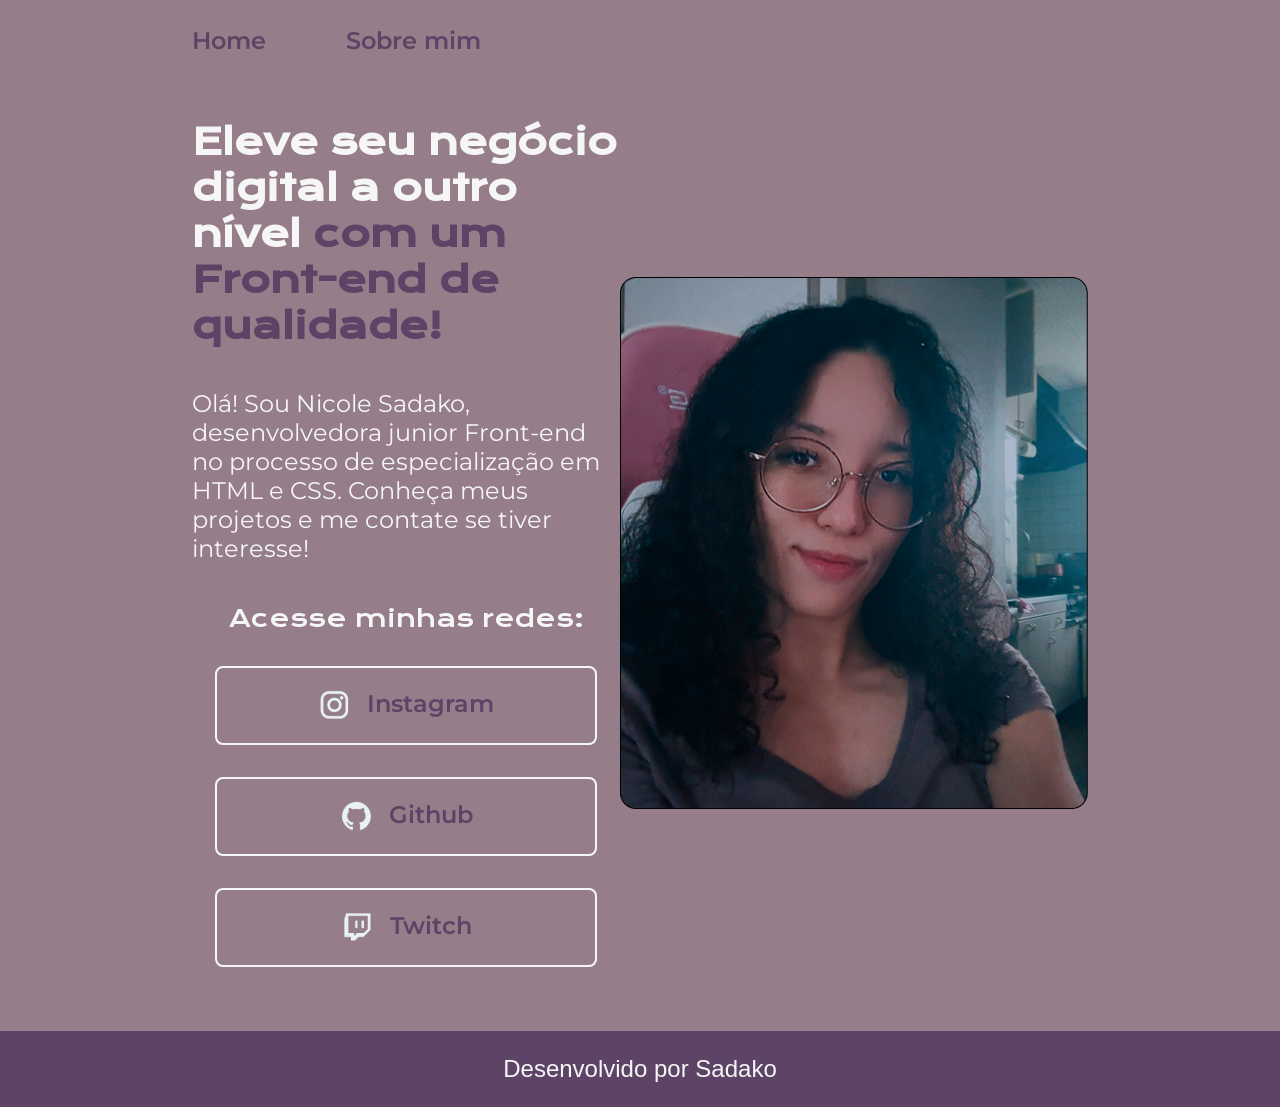
==== index.html @ b6feecb5 "att1" ====
<!DOCTYPE html>
<html lang="pt-br">
<head>
    <meta charset="UTF-8">
    <meta name="viewport" content="width=device-width, initial-scale=1.0">
    <title>Portfolio</title>
    <link rel="stylesheet" href="css/reset.css">
    <link rel="stylesheet" href="./styles/style.css">
</head>
<body>
    <header class="cabecalho">
        <nav class="cabecalho__menu">
                <a class="cabecalho__menu__link" href="index.html">Home</a>
                <a class="cabecalho__menu__link" href="about.html">Sobre mim</a>
        </nav>
    </header>
    <main class="apresentacao">
        <section class="apresentacao__conteudo">
            <h1 class="apresentacao__conteudo__titulo">Eleve seu negócio digital a outro nível 
            <strong class="titulo-destaque">com um Front-end de qualidade!</strong></h1>
            <p class="apresentacao__conteudo__texto">Olá! Sou Nicole Sadako, desenvolvedora junior Front-end no processo de especialização em HTML e CSS. Conheça meus projetos e me contate se tiver interesse!</p>
            <div class="apresentacao__links">
                <h2 class="apresentacao__links__subtitulo">Acesse minhas redes:</h2>
                <a class="apresentacao__links__link" href="https://www.instagram.com/nsadako/">
                    <img src="assets/instagram.png" alt="Logo do Instagram">
                    Instagram</a>
                    
                <a class="apresentacao__links__link" href="https://github.com/nsadako">
                    <img src="assets/github.png" alt="Logo do Github">
                    Github</a>

                    <a class="apresentacao__links__link" href="https://www.twitch.tv/sadakinh0">
                    <img src="assets/twitch.png" alt="Logo do Twitch">
                    Twitch</a>
            </div>
        </section>
        <img src="assets/sadako.png" alt="Foto de Nicole Sadako">
    </main>

    <footer class="rodape">
        <p>Desenvolvido por Sadako</p>
    </footer>
</body>
</html>
---- styles/style.css ----
@import url('https://fonts.googleapis.com/css2?family=Krona+One&family=Montserrat:wght@100..900&display=swap');

* {
    margin: 0;
    padding: 0;
}

body {
    box-sizing: border-box;
    background-color: #957D89;
    color: #F6F6F6;
}

.cabecalho {
    padding: 2% 0% 0% 15%;
}

.cabecalho__menu {
    display: flex;
    gap: 80px;
}   

.cabecalho__menu__link {
    font-family: "Montserrat", sans-serif;
    font-size: 24px;
    font-weight: 600;
    color: #5D4466;
    text-decoration: none;
}

.apresentacao {
    padding: 5% 15%;
    display: flex;
    align-items: center;
    justify-content: space-between;;
}

.apresentacao__conteudo {
    width: 615px;
    display: flex;
    flex-direction: column;
    gap:40px;
}

.apresentacao__conteudo__titulo {
    font-size: 36px;
    font-family: "Krona One", sans-serif;
}


.titulo-destaque {
    color: #5D4466;
}

.apresentacao__conteudo__texto {
    font-size: 24px;
    font-family: "Montserrat", sans-serif;
}

.apresentacao__links {
    display: flex;
    flex-direction: column;
    justify-content: space-between;
    align-items: center;
    gap: 32px;
}

.apresentacao__links__subtitulo {
    font-family: "Krona One", sans-serif;
    font-weight: 400;
    font-size: 24px;
}

.apresentacao__links__link {
    display: flex;
    justify-content: center;
    gap: 16px;
    border: 2px solid #F6F6F6;
    width: 378px;;
    text-align: center;
    border-radius: 8px;
    padding: 21.5px 0px;
    font-size: 24px;
    text-decoration: none;
    font-family: "Montserrat", sans-serif;
    color: #5D4466;
    font-weight: 600;
}

.apresentacao__links__link:hover {
    background-color: #746174;
}

.rodape {
    padding: 24px;
    color: #F6F6F6;
    background-color: #5D4466;
    text-align: center;
    font-family: "Mountserrat", sans-serif;
    font-size: 24px;
    font-weight: 400;
}
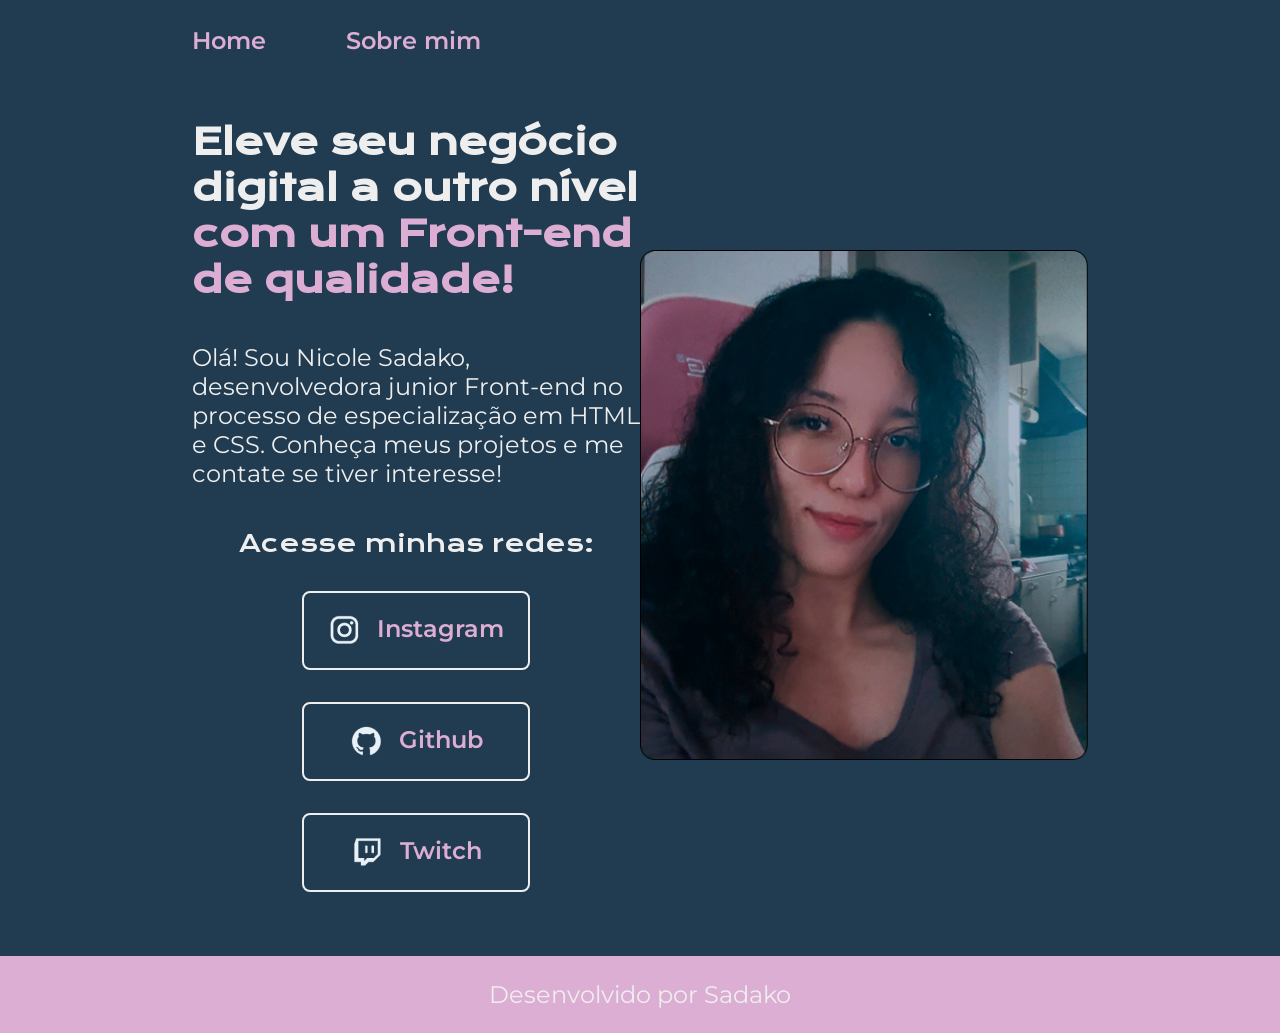
==== commit ce06329f: "width porcentagem" ====
--- a/index.html
+++ b/index.html
@@ -21,20 +21,20 @@
             <p class="apresentacao__conteudo__texto">Olá! Sou Nicole Sadako, desenvolvedora junior Front-end no processo de especialização em HTML e CSS. Conheça meus projetos e me contate se tiver interesse!</p>
             <div class="apresentacao__links">
                 <h2 class="apresentacao__links__subtitulo">Acesse minhas redes:</h2>
-                <a class="apresentacao__links__link" href="https://www.instagram.com/nsadako/">
+                <a class="apresentacao__links__navegacao" href="https://www.instagram.com/nsadako/">
                     <img src="assets/instagram.png" alt="Logo do Instagram">
                     Instagram</a>
                     
-                <a class="apresentacao__links__link" href="https://github.com/nsadako">
+                <a class="apresentacao__links__navegacao" href="https://github.com/nsadako">
                     <img src="assets/github.png" alt="Logo do Github">
                     Github</a>
 
-                    <a class="apresentacao__links__link" href="https://www.twitch.tv/sadakinh0">
+                    <a class="apresentacao__links__navegacao" href="https://www.twitch.tv/sadakinh0">
                     <img src="assets/twitch.png" alt="Logo do Twitch">
                     Twitch</a>
             </div>
         </section>
-        <img src="assets/sadako.png" alt="Foto de Nicole Sadako">
+        <img class="apresentacao__imagem" src="assets/sadako.png" alt="Foto de Nicole Sadako">
     </main>
 
     <footer class="rodape">
--- a/styles/style.css
+++ b/styles/style.css
@@ -1,4 +1,14 @@
 @import url('https://fonts.googleapis.com/css2?family=Krona+One&family=Montserrat:wght@100..900&display=swap');
+
+:root {
+    --cor-primaria: #213C51;
+    --cor-secundaria: #EEEEEE;
+    --cor-terciaria: #DDAED3;
+    --cor-hover: #6594B1;
+
+    --fonte-primaria: "Krona One", sans-serif;
+    --fonte-secundaria: "Montserrat", sans-serif;
+}
 
 * {
     margin: 0;
@@ -7,8 +17,9 @@
 
 body {
     box-sizing: border-box;
-    background-color: #957D89;
-    color: #F6F6F6;
+    background-color: var(--cor-primaria);
+    color: var(--cor-secundaria);
+    font-family: var(--fonte-secundaria);
 }
 
 .cabecalho {
@@ -24,7 +35,7 @@
     font-family: "Montserrat", sans-serif;
     font-size: 24px;
     font-weight: 600;
-    color: #5D4466;
+    color: var(--cor-terciaria);
     text-decoration: none;
 }
 
@@ -36,25 +47,25 @@
 }
 
 .apresentacao__conteudo {
-    width: 615px;
+    width: 50%;
     display: flex;
     flex-direction: column;
     gap:40px;
 }
 
 .apresentacao__conteudo__titulo {
-    font-size: 36px;
-    font-family: "Krona One", sans-serif;
+    font-size: 2.25rem;
+    font-family: var(--fonte-primaria);
 }
 
 
 .titulo-destaque {
-    color: #5D4466;
+    color: var(--cor-terciaria);
 }
 
 .apresentacao__conteudo__texto {
-    font-size: 24px;
-    font-family: "Montserrat", sans-serif;
+    font-size: 1.5rem;
+    font-family: var(--fonte-secundaria);
 }
 
 .apresentacao__links {
@@ -66,37 +77,41 @@
 }
 
 .apresentacao__links__subtitulo {
-    font-family: "Krona One", sans-serif;
+    font-family: var(--fonte-primaria);
     font-weight: 400;
-    font-size: 24px;
+    font-size: 1.5rem;
 }
 
-.apresentacao__links__link {
+.apresentacao__links__navegacao {
     display: flex;
     justify-content: center;
     gap: 16px;
-    border: 2px solid #F6F6F6;
-    width: 378px;;
+    border: 2px solid var(--cor-secundaria);
+    width: 50%;
     text-align: center;
     border-radius: 8px;
     padding: 21.5px 0px;
-    font-size: 24px;
+    font-size: 1.5rem;
     text-decoration: none;
-    font-family: "Montserrat", sans-serif;
-    color: #5D4466;
+    font-family: var(--fonte-secundaria);
+    color: var(--cor-terciaria);
     font-weight: 600;
 }
 
-.apresentacao__links__link:hover {
-    background-color: #746174;
+.apresentacao__links__navegacao:hover {
+    background-color: var(--cor-hover);
+}
+
+.apresentacao__imagem {
+    width: 50%;
 }
 
 .rodape {
     padding: 24px;
-    color: #F6F6F6;
-    background-color: #5D4466;
+    color: var(--cor-secundaria);
+    background-color: var(--cor-terciaria);
     text-align: center;
-    font-family: "Mountserrat", sans-serif;
-    font-size: 24px;
+    font-family: var(--fonte-secundaria);
+    font-size: 1.5rem;
     font-weight: 400;
 }
